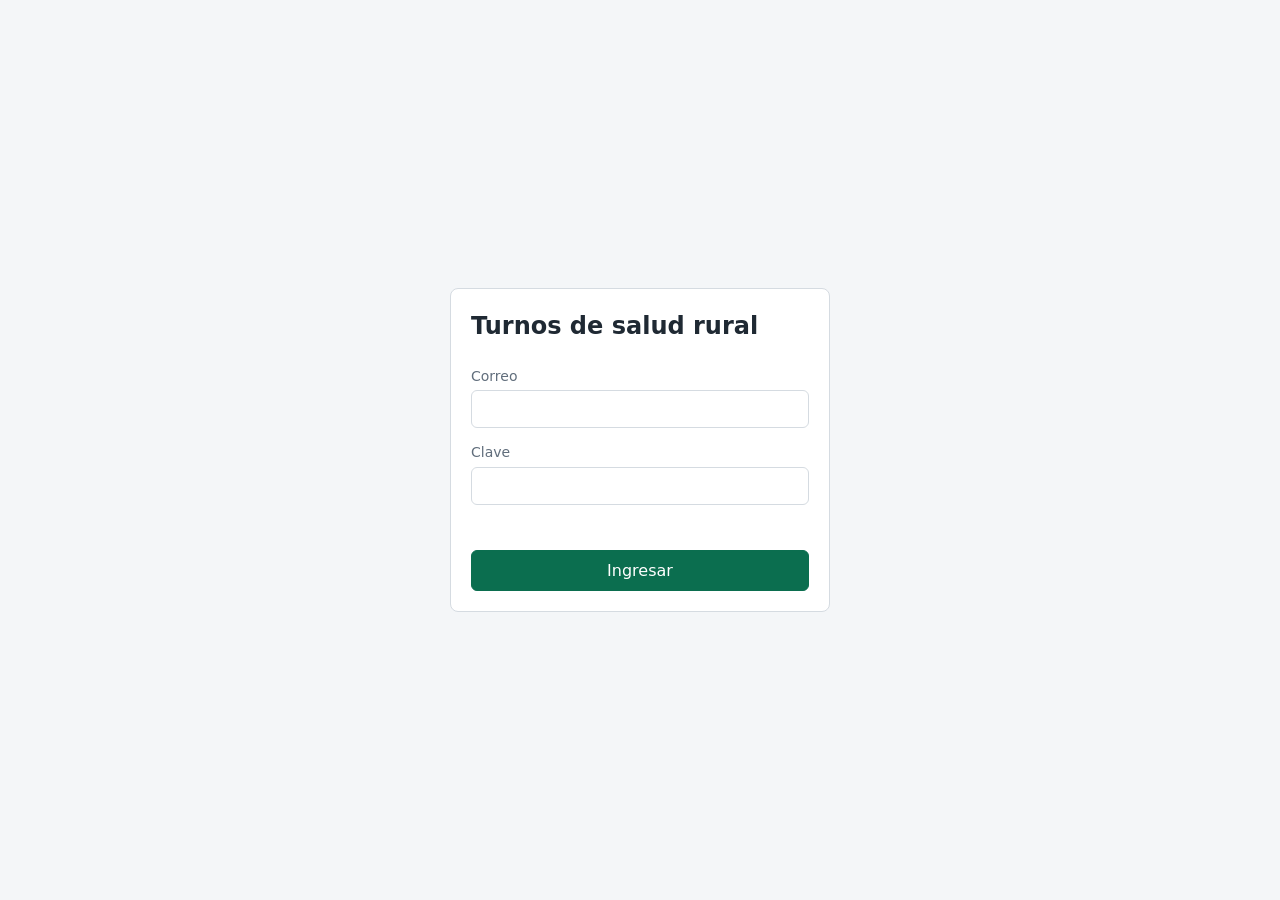
==== static/index.html @ 6b950380 "Agrega interfaz web con listados, formularios, reportes y tablero" ====
<!DOCTYPE html>
<html lang="es">
<head>
  <meta charset="utf-8">
  <meta name="viewport" content="width=device-width, initial-scale=1">
  <title>Turnos en puestos de salud rurales</title>
  <link rel="stylesheet" href="/static/estilos.css">
</head>
<body>
  <section id="vista-login" class="login">
    <form id="form-login" class="tarjeta" novalidate>
      <h1>Turnos de salud rural</h1>
      <label>Correo
        <input type="email" name="correo" required autocomplete="username">
      </label>
      <label>Clave
        <input type="password" name="clave" required autocomplete="current-password">
      </label>
      <p id="error-login" class="error" role="alert"></p>
      <button type="submit">Ingresar</button>
    </form>
  </section>

  <div id="vista-app" hidden>
    <header class="barra">
      <strong>Turnos de salud rural</strong>
      <nav id="menu" aria-label="Secciones"></nav>
      <span id="usuario"></span>
      <button id="salir" type="button" class="secundario">Salir</button>
    </header>
    <main>
      <p id="mensaje" role="status"></p>
      <section id="contenido"></section>
    </main>
  </div>

  <dialog id="dialogo">
    <form id="form-dialogo" method="dialog">
      <h2 id="titulo-dialogo"></h2>
      <div id="campos-dialogo"></div>
      <p id="error-dialogo" class="error" role="alert"></p>
      <div class="acciones">
        <button type="button" id="cancelar-dialogo" class="secundario">Cancelar</button>
        <button type="submit">Guardar</button>
      </div>
    </form>
  </dialog>

  <script src="/static/app.js"></script>
</body>
</html>
---- static/estilos.css ----
:root {
  --fondo: #f4f6f8;
  --tarjeta: #ffffff;
  --texto: #1f2933;
  --suave: #616e7c;
  --primario: #0b6e4f;
  --primario-oscuro: #08523b;
  --alerta: #b42318;
  --borde: #d5dbe1;
}

* { box-sizing: border-box; }

body {
  margin: 0;
  font-family: system-ui, -apple-system, "Segoe UI", sans-serif;
  background: var(--fondo);
  color: var(--texto);
  line-height: 1.45;
}

[hidden] { display: none !important; }

.login { min-height: 100vh; display: grid; place-items: center; padding: 16px; }

.tarjeta, .panel {
  background: var(--tarjeta);
  border: 1px solid var(--borde);
  border-radius: 8px;
  padding: 20px;
}

.tarjeta { width: min(380px, 100%); display: grid; gap: 14px; }
h1, h2, h3 { margin: 0 0 8px; }

label { display: grid; gap: 4px; font-size: 14px; color: var(--suave); }

input, select, button {
  font: inherit;
  padding: 8px 10px;
  border: 1px solid var(--borde);
  border-radius: 6px;
  background: #fff;
  color: var(--texto);
}

input:user-invalid { border-color: var(--alerta); }

button {
  background: var(--primario);
  border-color: var(--primario);
  color: #fff;
  cursor: pointer;
}
button:hover { background: var(--primario-oscuro); }
button.secundario { background: #fff; color: var(--texto); border-color: var(--borde); }
button.secundario:hover { background: var(--fondo); }
button.peligro { background: var(--alerta); border-color: var(--alerta); }
button:disabled { opacity: 0.5; cursor: not-allowed; }

.barra {
  display: flex;
  align-items: center;
  flex-wrap: wrap;
  gap: 12px;
  padding: 10px 16px;
  background: var(--tarjeta);
  border-bottom: 1px solid var(--borde);
}
.barra nav { display: flex; flex-wrap: wrap; gap: 6px; flex: 1; }
.barra nav button { background: transparent; color: var(--texto); border-color: transparent; }
.barra nav button.activo { background: var(--primario); color: #fff; }
#usuario { color: var(--suave); font-size: 14px; }

main { max-width: 1100px; margin: 0 auto; padding: 16px; }

.herramientas { display: flex; flex-wrap: wrap; gap: 8px; margin-bottom: 12px; align-items: end; }
.herramientas input[type="search"] { flex: 1; min-width: 180px; }

.tabla-contenedor { overflow-x: auto; }
table { width: 100%; border-collapse: collapse; background: var(--tarjeta); }
th, td { padding: 8px 10px; border-bottom: 1px solid var(--borde); text-align: left; font-size: 14px; }
th.ordenable { cursor: pointer; user-select: none; }
th.ordenable:hover { background: var(--fondo); }

.paginacion { display: flex; gap: 8px; align-items: center; margin-top: 12px; }
.acciones { display: flex; gap: 8px; justify-content: flex-end; margin-top: 14px; }
.celda-acciones { display: flex; gap: 6px; }

.error { color: var(--alerta); min-height: 1.2em; margin: 0; font-size: 14px; }
#mensaje { color: var(--primario); min-height: 1.2em; margin: 0 0 8px; }

.rejilla { display: grid; gap: 12px; grid-template-columns: repeat(auto-fit, minmax(230px, 1fr)); margin-bottom: 16px; }
.indicador { font-size: 28px; font-weight: 600; }
.etiqueta { color: var(--suave); font-size: 13px; }
.alerta { border-left: 4px solid var(--alerta); padding: 8px 12px; background: #fdecea; margin-bottom: 8px; border-radius: 4px; }
.opciones { display: flex; flex-wrap: wrap; gap: 10px; }
.opciones label { display: flex; align-items: center; gap: 6px; color: var(--texto); }

dialog { border: 1px solid var(--borde); border-radius: 8px; padding: 20px; width: min(480px, 94vw); }
dialog::backdrop { background: rgba(0, 0, 0, 0.35); }
#campos-dialogo { display: grid; gap: 12px; }

@media (max-width: 600px) {
  .barra { padding: 8px 12px; }
  main { padding: 12px; }
}
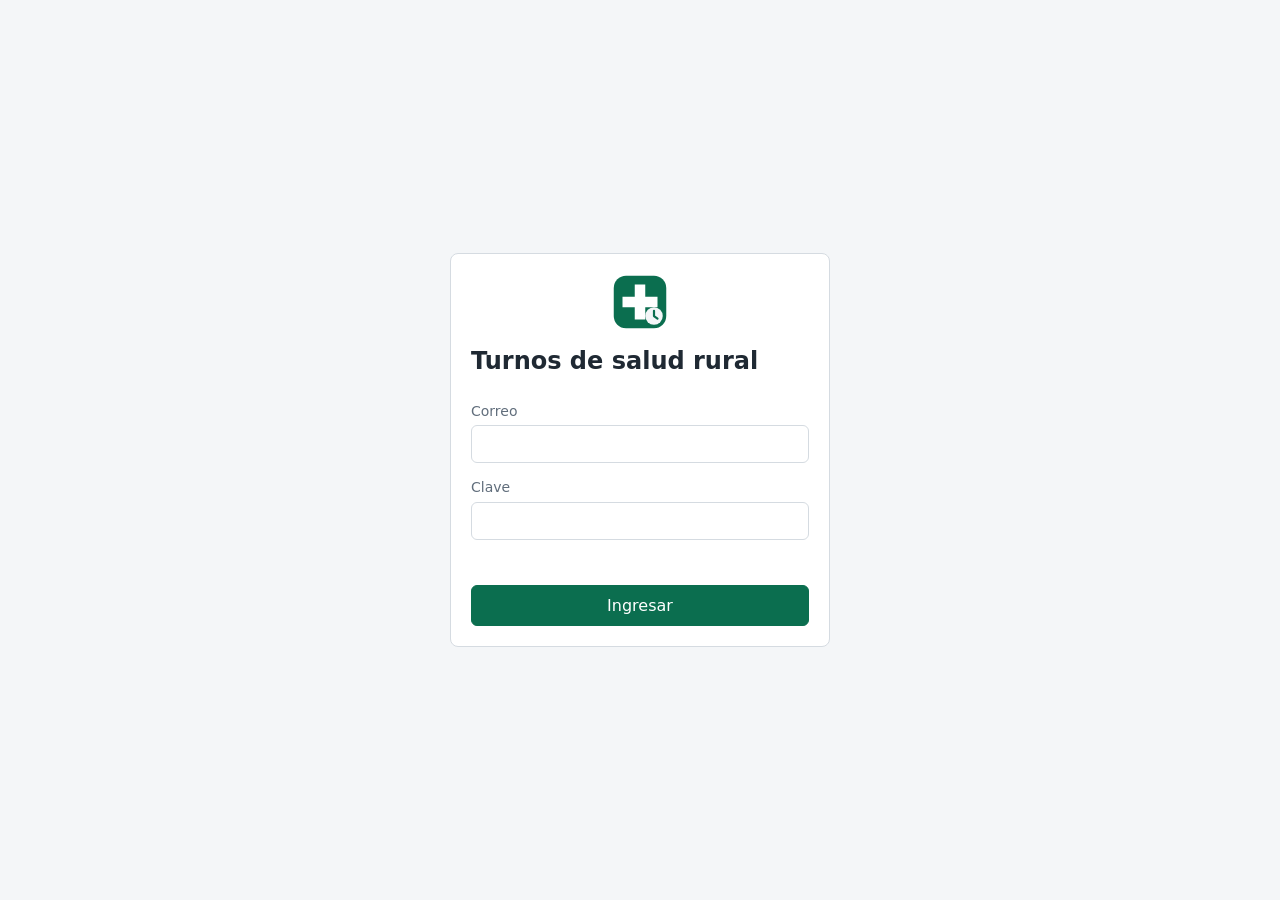
==== commit 97431edc: "Interfaz: logo en el inicio de sesión, en la barra y como icono del navegador" ====
--- a/static/index.html
+++ b/static/index.html
@@ -4,11 +4,13 @@
   <meta charset="utf-8">
   <meta name="viewport" content="width=device-width, initial-scale=1">
   <title>Turnos en puestos de salud rurales</title>
-  <link rel="stylesheet" href="/static/estilos.css">
+  <link rel="icon" href="/static/logo.svg" type="image/svg+xml">
+  <link rel="stylesheet" href="/static/estilos.css?v=3">
 </head>
 <body>
   <section id="vista-login" class="login">
     <form id="form-login" class="tarjeta" novalidate>
+      <img src="/static/logo.svg" alt="" width="56" height="56" class="logo">
       <h1>Turnos de salud rural</h1>
       <label>Correo
         <input type="email" name="correo" required autocomplete="username">
@@ -23,7 +25,9 @@
 
   <div id="vista-app" hidden>
     <header class="barra">
+      <img src="/static/logo.svg" alt="" width="32" height="32" class="logo-barra">
       <strong>Turnos de salud rural</strong>
+      <button id="abrir-menu" type="button" class="secundario" aria-expanded="false" aria-controls="menu">Menú</button>
       <nav id="menu" aria-label="Secciones"></nav>
       <span id="usuario"></span>
       <button id="salir" type="button" class="secundario">Salir</button>
@@ -46,6 +50,6 @@
     </form>
   </dialog>
 
-  <script src="/static/app.js"></script>
+  <script src="/static/app.js?v=2"></script>
 </body>
 </html>
--- a/static/estilos.css
+++ b/static/estilos.css
@@ -101,7 +101,110 @@
 dialog::backdrop { background: rgba(0, 0, 0, 0.35); }
 #campos-dialogo { display: grid; gap: 12px; }
 
+#abrir-menu { display: none; }
+
+.grafico { display: grid; gap: 8px; margin: 8px 0 16px; }
+.grafico .fila { display: grid; grid-template-columns: 160px 1fr 80px; gap: 10px; align-items: center; font-size: 14px; }
+.grafico .pista { background: var(--fondo); border-radius: 4px; height: 16px; overflow: hidden; }
+.grafico .relleno { background: var(--primario); height: 100%; }
+.grafico .relleno.simulado { background: var(--suave); }
+
 @media (max-width: 600px) {
   .barra { padding: 8px 12px; }
   main { padding: 12px; }
-}
+  #abrir-menu { display: inline-block; }
+  .barra nav { display: none; flex-direction: column; width: 100%; }
+  .barra.menu-abierto nav { display: flex; }
+  .grafico .fila { grid-template-columns: 110px 1fr 70px; }
+}
+
+/* ---------- Animaciones y mejoras visuales ---------- */
+
+@keyframes aparecer {
+  from { opacity: 0; transform: translateY(8px); }
+  to { opacity: 1; transform: translateY(0); }
+}
+@keyframes deslizar-desde-arriba {
+  from { opacity: 0; transform: translateY(-10px); }
+  to { opacity: 1; transform: translateY(0); }
+}
+@keyframes entrar-login {
+  from { opacity: 0; transform: scale(0.97); }
+  to { opacity: 1; transform: scale(1); }
+}
+@keyframes pulso {
+  0%, 100% { box-shadow: 0 0 0 0 rgba(11, 110, 79, 0.35); }
+  70% { box-shadow: 0 0 0 8px rgba(11, 110, 79, 0); }
+}
+@keyframes crecer {
+  from { transform: scaleX(0); }
+  to { transform: scaleX(1); }
+}
+@keyframes desvanecer {
+  from { opacity: 0; }
+  to { opacity: 1; }
+}
+
+.login .tarjeta { animation: entrar-login 0.45s ease-out both; }
+.barra { animation: deslizar-desde-arriba 0.35s ease-out both; position: sticky; top: 0; z-index: 10; box-shadow: 0 1px 3px rgba(31, 41, 51, 0.06); }
+#contenido > * { animation: aparecer 0.4s ease-out both; }
+#contenido > *:nth-child(2) { animation-delay: 0.05s; }
+#contenido > *:nth-child(3) { animation-delay: 0.1s; }
+
+.tarjeta, .panel, .rejilla > * {
+  transition: transform 0.2s ease, box-shadow 0.2s ease;
+}
+.rejilla > * { animation: aparecer 0.4s ease-out backwards; }
+.rejilla > *:nth-child(2) { animation-delay: 0.06s; }
+.rejilla > *:nth-child(3) { animation-delay: 0.12s; }
+.rejilla > *:nth-child(4) { animation-delay: 0.18s; }
+.rejilla > *:hover { transform: translateY(-2px); box-shadow: 0 6px 16px rgba(31, 41, 51, 0.08); }
+
+button, input, select {
+  transition: background-color 0.2s ease, border-color 0.2s ease, box-shadow 0.2s ease, transform 0.1s ease, color 0.2s ease;
+}
+button:not(:disabled):hover { transform: translateY(-1px); }
+button:not(:disabled):active { transform: translateY(0) scale(0.98); }
+button:focus-visible, input:focus-visible, select:focus-visible, a:focus-visible {
+  outline: 3px solid rgba(11, 110, 79, 0.35);
+  outline-offset: 2px;
+}
+input:focus, select:focus {
+  border-color: var(--primario);
+  box-shadow: 0 0 0 3px rgba(11, 110, 79, 0.15);
+  outline: none;
+}
+button.primario-pulso { animation: pulso 1.8s ease-out infinite; }
+
+.barra nav button { transition: background-color 0.25s ease, color 0.25s ease, transform 0.15s ease; }
+.barra nav button:not(.activo):hover { background: var(--fondo); }
+.barra nav button.activo { box-shadow: 0 2px 6px rgba(11, 110, 79, 0.25); }
+
+tbody tr { transition: background-color 0.2s ease; }
+tbody tr:hover { background: #eef6f2; }
+tbody tr { animation: desvanecer 0.35s ease-out both; }
+th.ordenable::after { content: " \2195"; color: var(--suave); font-size: 12px; }
+
+#mensaje { transition: opacity 0.3s ease; }
+#mensaje:not(:empty) { animation: aparecer 0.3s ease-out both; }
+.error:not(:empty) { animation: aparecer 0.25s ease-out both; }
+.alerta { animation: aparecer 0.35s ease-out both; }
+
+.grafico .relleno { transform-origin: left center; animation: crecer 0.9s cubic-bezier(0.22, 1, 0.36, 1) both; }
+.grafico .fila { animation: aparecer 0.4s ease-out both; }
+
+dialog[open] { animation: aparecer 0.25s ease-out both; }
+dialog::backdrop { animation: desvanecer 0.25s ease-out both; }
+
+@media (prefers-reduced-motion: reduce) {
+  *, *::before, *::after {
+    animation-duration: 0.01ms !important;
+    animation-iteration-count: 1 !important;
+    transition-duration: 0.01ms !important;
+    scroll-behavior: auto !important;
+  }
+}
+
+/* ---------- Logo ---------- */
+.logo { justify-self: center; width: 56px; height: 56px; animation: aparecer 0.5s ease-out both; }
+.logo-barra { width: 32px; height: 32px; flex: none; }
